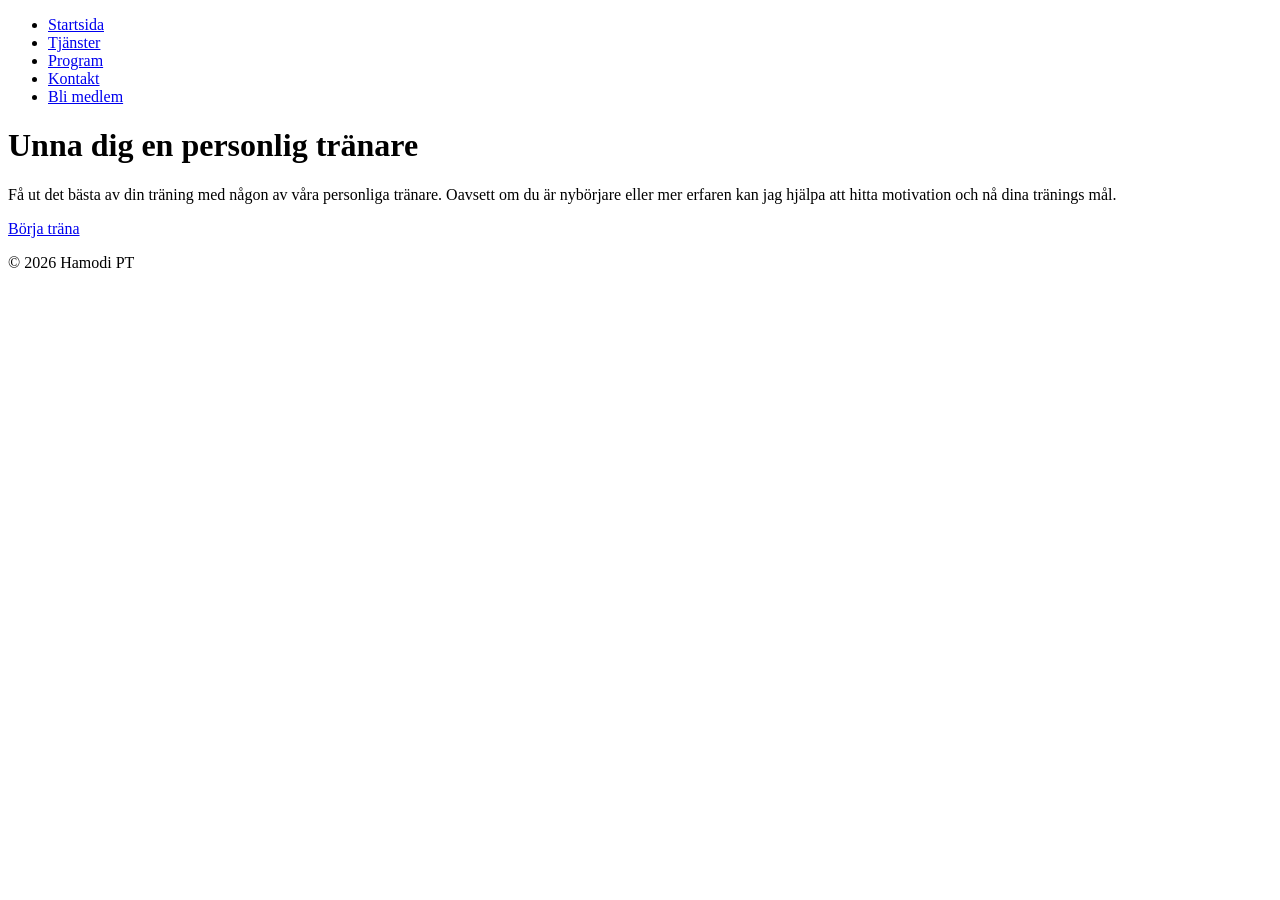
==== index.html @ eddb16e7 "Skapade HTML filer och länkade alla till varandra och till css samt lade till lite rubriker och info" ====
<!DOCTYPE html>
<html lang="sv">
<head>
    <meta charset="UTF-8" />
    <meta name="viewport" content="width=device-width, initial-scale=1.0" />
    <meta name="description" content="Välkommen till Hamodi PT - personlig träning." />
    <link rel="stylesheet" href="style.css" />
    <title>Startsida</title>
</head>

<body>
    <header>
        <nav class="global-menu">
            <ul>
                <li><a href="index.html" class="active">Startsida</a></li>
                <li><a href="tjanster.html">Tjänster</a></li>
                <li><a href="program.html">Program</a></li>
                <li><a href="kontakt.html">Kontakt</a></li>
                <li><a href="bli-medlem.html">Bli medlem</a></li>
            </ul>
        </nav>
    </header>

    <main>
        <h1>Unna dig en personlig tränare</h1>
        <p>Få ut det bästa av din träning med någon av våra personliga tränare. Oavsett om du är nybörjare eller mer erfaren kan jag hjälpa att hitta motivation och nå dina tränings mål.</p>
        <a href="bli-medlem.html" class="btn">Börja träna</a>
    </main>

    <footer>
        <p>&copy; 2026 Hamodi PT</p>
    </footer>
</body>
</html>
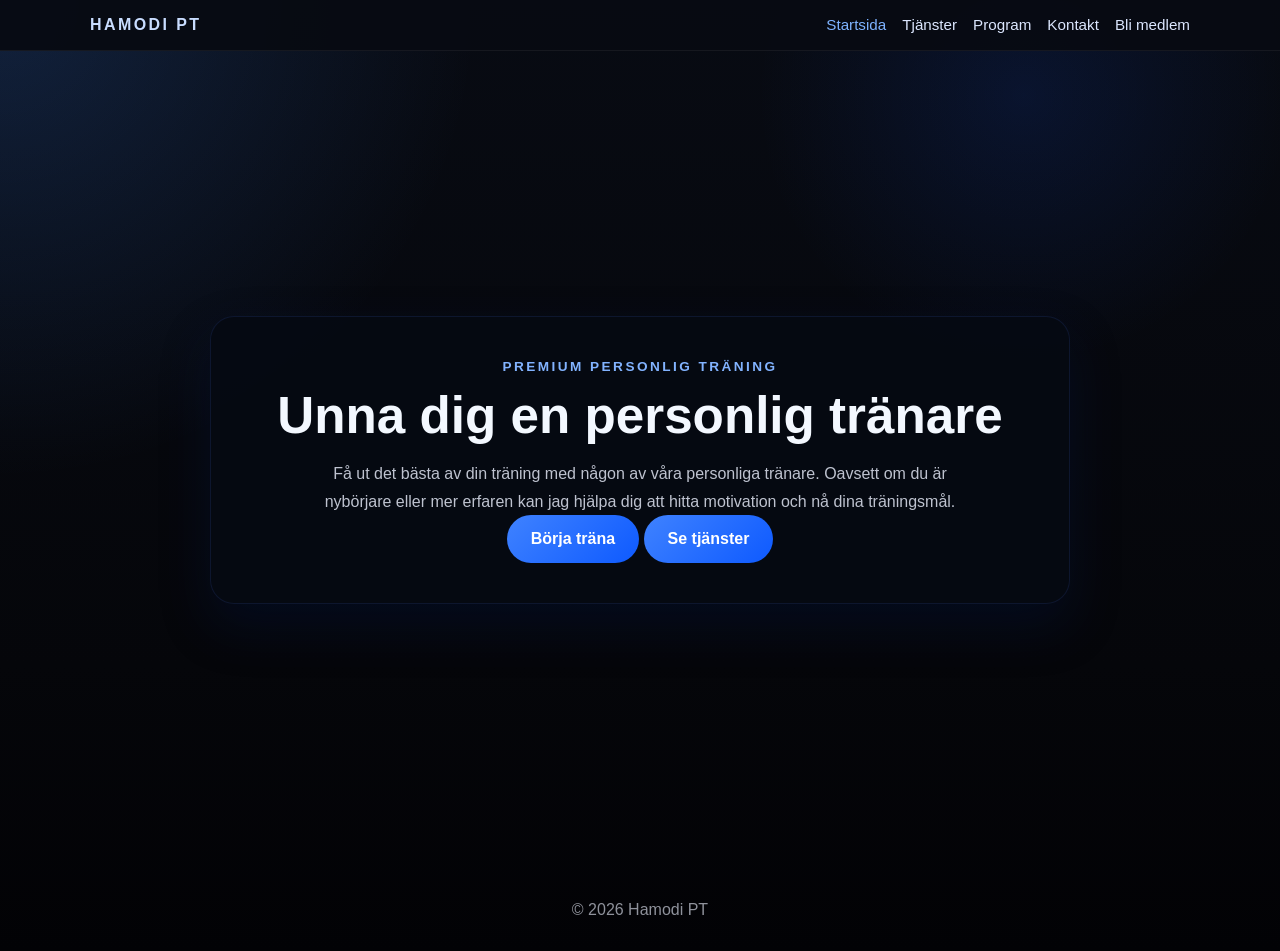
==== commit b7c961b0: "Skrivit CSS och lagt till lite info på alla sidor ska dock lägga till mer" ====
--- a/index.html
+++ b/index.html
@@ -10,21 +10,42 @@
 
 <body>
     <header>
-        <nav class="global-menu">
-            <ul>
-                <li><a href="index.html" class="active">Startsida</a></li>
-                <li><a href="tjanster.html">Tjänster</a></li>
-                <li><a href="program.html">Program</a></li>
-                <li><a href="kontakt.html">Kontakt</a></li>
-                <li><a href="bli-medlem.html">Bli medlem</a></li>
-            </ul>
-        </nav>
+        <div class="header-inner">
+            <a href="index.html" class="brand">Hamodi PT</a>
+            <nav class="global-menu">
+                <ul>
+                    <li><a href="index.html" class="active">Startsida</a></li>
+                    <li><a href="tjanster.html">Tjänster</a></li>
+                    <li><a href="program.html">Program</a></li>
+                    <li><a href="kontakt.html">Kontakt</a></li>
+                    <li><a href="bli-medlem.html">Bli medlem</a></li>
+                </ul>
+            </nav>
+            <div class="menu-dropdown">
+                <button class="menu-toggle" aria-haspopup="true" aria-expanded="false">Alla sidor ▾</button>
+                <div class="dropdown-panel">
+                    <a href="index.html">Startsida</a>
+                    <a href="tjanster.html">Tjänster</a>
+                    <a href="program.html">Program</a>
+                    <a href="kontakt.html">Kontakt</a>
+                    <a href="bli-medlem.html">Bli medlem</a>
+                </div>
+            </div>
+        </div>
     </header>
 
     <main>
-        <h1>Unna dig en personlig tränare</h1>
-        <p>Få ut det bästa av din träning med någon av våra personliga tränare. Oavsett om du är nybörjare eller mer erfaren kan jag hjälpa att hitta motivation och nå dina tränings mål.</p>
-        <a href="bli-medlem.html" class="btn">Börja träna</a>
+        <section class="hero">
+            <div class="hero-copy">
+                <span class="eyebrow">Premium personlig träning</span>
+                <h1>Unna dig en personlig tränare</h1>
+                <p>Få ut det bästa av din träning med någon av våra personliga tränare. Oavsett om du är nybörjare eller mer erfaren kan jag hjälpa dig att hitta motivation och nå dina träningsmål.</p>
+                <div class="hero-actions">
+                    <a href="bli-medlem.html" class="btn btn-primary">Börja träna</a>
+                    <a href="tjanster.html" class="btn btn-secondary">Se tjänster</a>
+                </div>
+            </div>
+        </section>
     </main>
 
     <footer>
--- a/style.css
+++ b/style.css
@@ -0,0 +1,243 @@
+:root {
+  font-family: Arial, Helvetica, sans-serif;
+  color: #eef2ff;
+  background: #07080c;
+}
+
+* {
+  box-sizing: border-box;
+  margin: 0;
+  padding: 0;
+}
+
+html,
+body {
+  min-height: 100%;
+}
+body {
+  background-color: #06080f;
+  background-image: radial-gradient(circle at top left, rgba(63, 138, 255, 0.18), transparent 30%),
+                    radial-gradient(circle at 80% 10%, rgba(24, 90, 255, 0.12), transparent 20%),
+                    linear-gradient(180deg, #080b13 0%, #05060a 70%, #020205 100%);
+  color: #eef2ff;
+}
+
+img {
+  max-width: 100%;
+  display: block;
+}
+
+a {
+  text-decoration: none;
+  color: inherit;
+}
+
+button,
+input,
+select,
+textarea {
+  font: inherit;
+}
+
+header {
+  position: sticky;
+  top: 0;
+  background: rgba(8, 11, 18, 0.95);
+  padding: 1rem;
+  border-bottom: 1px solid rgba(255,255,255,0.06);
+  z-index: 10;
+}
+
+.header-inner {
+  max-width: 1100px;
+  margin: 0 auto;
+  display: flex;
+  align-items: center;
+  justify-content: space-between;
+  gap: 1rem;
+}
+
+.brand {
+  font-weight: 700;
+  letter-spacing: .15em;
+  text-transform: uppercase;
+  color: #c8ddff;
+}
+
+.global-menu ul {
+  display: flex;
+  gap: 1rem;
+  list-style: none;
+}
+
+.global-menu a {
+  color: #dce7ff;
+  font-size: .95rem;
+}
+
+.global-menu a:hover,
+.global-menu a.active {
+  color: #7eb3ff;
+}
+
+.menu-dropdown {
+  display: none;
+}
+.hero {
+  min-height: calc(100vh - 82px);
+  display: grid;
+  place-items: center;
+  padding: 3rem 1.5rem;
+}
+.hero-copy {
+  width: min(860px, 100%);
+  text-align: center;
+  padding: 2.5rem 2rem;
+  background: rgba(6, 10, 19, 0.94);
+  border: 1px solid rgba(77, 118, 255, 0.12);
+  border-radius: 24px;
+  box-shadow: 0 22px 50px rgba(0, 22, 72, 0.3);
+}
+.eyebrow {
+  display: inline-block;
+  margin-bottom: 1rem;
+  font-size: .85rem;
+  font-weight: 600;
+  letter-spacing: .18em;
+  text-transform: uppercase;
+  color: #82b3ff;
+}
+.hero h1 {
+  margin: 0;
+  font-size: clamp(2.5rem, 4vw, 4.2rem);
+  line-height: 1;
+  color: #f3f8ff;
+}
+.hero p {
+  margin: 1.2rem auto 0;
+  max-width: 640px;
+  color: rgba(236, 241, 255, 0.8);
+  font-size: 1rem;
+  line-height: 1.7;
+}
+.form-card {
+  width: min(760px, 100%);
+  padding: 2rem;
+  background: rgba(8, 13, 26, 0.95);
+  border: 1px solid rgba(255, 255, 255, 0.08);
+  border-radius: 20px;
+}
+
+.form-card h2 {
+  margin-bottom: 0.8rem;
+}
+
+.form-card p {
+  margin-bottom: 1.5rem;
+  color: rgba(236, 241, 255, 0.8);
+}
+
+.form-grid {
+  display: grid;
+  grid-template-columns: repeat(2, minmax(0, 1fr));
+  gap: 1rem;
+}
+
+.form-group {
+  display: flex;
+  flex-direction: column;
+  gap: 0.5rem;
+}
+
+.form-group label {
+  color: rgba(236, 241, 255, 0.8);
+  font-size: 0.95rem;
+}
+
+.form-group input,
+.form-group select,
+.form-group textarea {
+  background: rgba(255, 255, 255, 0.05);
+  border: 1px solid rgba(126, 179, 255, 0.2);
+  color: #eef2ff;
+  padding: 0.95rem 1rem;
+  border-radius: 14px;
+}
+
+.form-group select {
+  appearance: none;
+  -webkit-appearance: none;
+  -moz-appearance: none;
+  background-image: url("data:image/svg+xml,%3Csvg xmlns='http://www.w3.org/2000/svg' viewBox='0 0 12 8'%3E%3Cpath d='M1 1l5 5 5-5' stroke='%23c8ddff' stroke-width='2' fill='none'/%3E%3C/svg%3E");
+  background-repeat: no-repeat;
+  background-position: right 1rem center;
+  background-size: 12px 8px;
+  padding-right: 2.4rem;
+  color-scheme: dark;
+}
+
+.form-group select::-ms-expand {
+  display: none;
+}
+
+.form-group select option {
+  background: #06080f;
+  color: #eef2ff;
+}
+
+.form-group textarea {
+  min-height: 140px;
+  resize: vertical;
+}
+
+.form-actions {
+  margin-top: 1.5rem;
+  text-align: right;
+}
+
+.btn {
+  display: inline-flex;
+  align-items: center;
+  justify-content: center;
+  padding: 0.95rem 1.5rem;
+  border-radius: 999px;
+  border: none;
+  background: linear-gradient(135deg, #3f82ff, #0e5aff);
+  color: #fff;
+  font-weight: 700;
+  cursor: pointer;
+  transition: transform .18s;
+}
+
+.btn:hover {
+  transform: translateY(-2px);
+}
+
+.form-result {
+  margin-top: 1rem;
+  padding: 1rem 1.2rem;
+  border-radius: 18px;
+  background: rgba(29, 50, 92, 0.9);
+  color: #d6e7ff;
+}
+
+footer {
+  padding: 2rem 1.5rem;
+  text-align: center;
+  color: rgba(236, 241, 255, 0.6);
+}
+
+@media (max-width: 760px) {
+  .header-inner {
+    flex-wrap: wrap;
+  }
+
+  .global-menu ul {
+    flex-wrap: wrap;
+    justify-content: center;
+  }
+
+  .form-grid {
+    grid-template-columns: 1fr;
+  }
+}
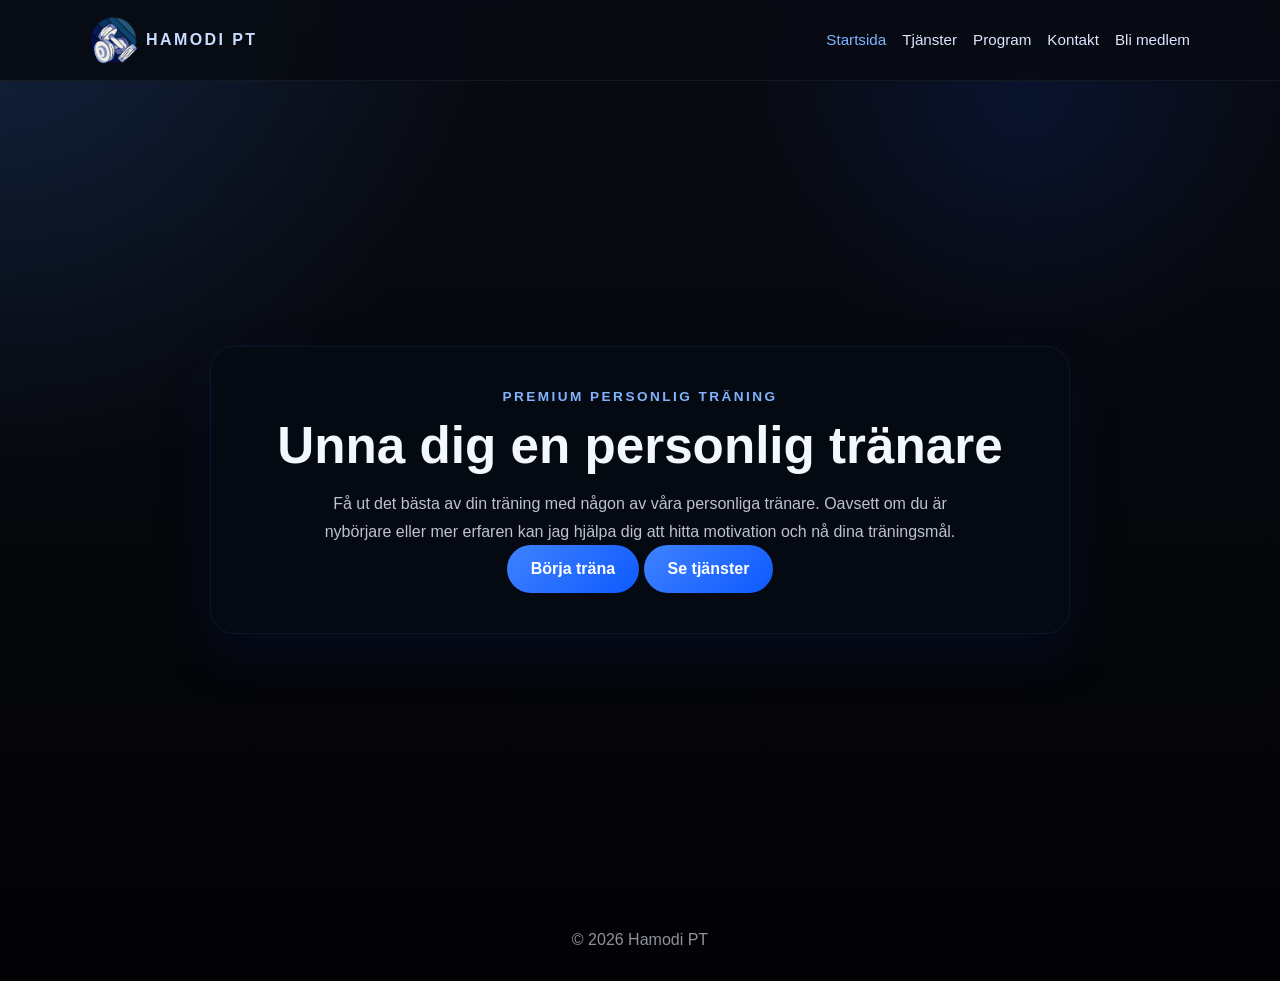
==== commit 860462ce: "Lade till logga och gjorde nya grids med text i" ====
--- a/index.html
+++ b/index.html
@@ -11,7 +11,7 @@
 <body>
     <header>
         <div class="header-inner">
-            <a href="index.html" class="brand">Hamodi PT</a>
+            <a href="index.html" class="brand"><img src="logo.png" alt="Hamodi PT" class="logo-img">Hamodi PT</a>
             <nav class="global-menu">
                 <ul>
                     <li><a href="index.html" class="active">Startsida</a></li>
--- a/style.css
+++ b/style.css
@@ -62,6 +62,15 @@
   letter-spacing: .15em;
   text-transform: uppercase;
   color: #c8ddff;
+  display: flex;
+  align-items: center;
+  gap: 0.5rem;
+}
+
+.logo-img {
+  height: 48px;
+  width: auto;
+  mix-blend-mode: lighten;
 }
 
 .global-menu ul {
@@ -227,6 +236,57 @@
   color: rgba(236, 241, 255, 0.6);
 }
 
+.page-content {
+  max-width: 1100px;
+  margin: 0 auto;
+  padding: 3rem 1.5rem;
+  min-height: calc(100vh - 82px);
+}
+
+.page-card {
+  background: rgba(6, 10, 19, 0.94);
+  border: 1px solid rgba(77, 118, 255, 0.12);
+  border-radius: 24px;
+  padding: 2.5rem;
+}
+
+.page-card h1 {
+  margin-bottom: 1rem;
+  font-size: clamp(2rem, 3vw, 3rem);
+  color: #f3f8ff;
+}
+
+.page-card > p {
+  color: rgba(236, 241, 255, 0.8);
+  font-size: 1.05rem;
+  margin-bottom: 1.5rem;
+}
+
+.services-grid {
+  display: grid;
+  grid-template-columns: repeat(auto-fit, minmax(300px, 1fr));
+  gap: 2rem;
+  margin: 2rem 0;
+}
+
+.service-item {
+  background: rgba(8, 13, 26, 0.7);
+  border: 1px solid rgba(77, 118, 255, 0.1);
+  border-radius: 18px;
+  padding: 2rem;
+}
+
+.service-item h3 {
+  color: #82b3ff;
+  margin-bottom: 1rem;
+  font-size: 1.3rem;
+}
+
+.service-item p {
+  color: rgba(236, 241, 255, 0.8);
+  line-height: 1.6;
+}
+
 @media (max-width: 760px) {
   .header-inner {
     flex-wrap: wrap;
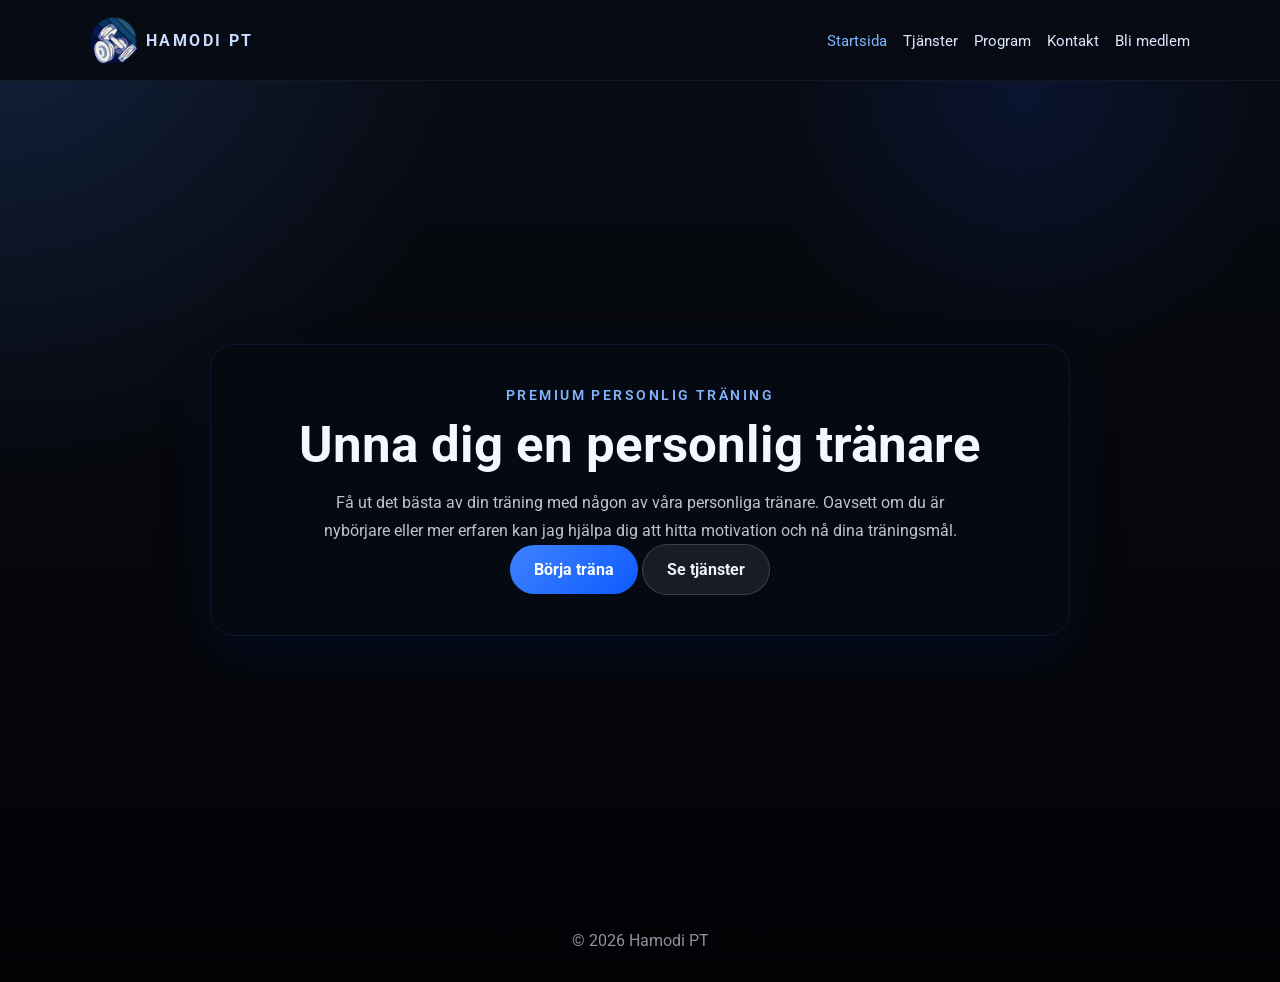
==== commit d687b216: "ändrade namn på class" ====
--- a/index.html
+++ b/index.html
@@ -42,7 +42,7 @@
                 <p>Få ut det bästa av din träning med någon av våra personliga tränare. Oavsett om du är nybörjare eller mer erfaren kan jag hjälpa dig att hitta motivation och nå dina träningsmål.</p>
                 <div class="hero-actions">
                     <a href="bli-medlem.html" class="btn btn-primary">Börja träna</a>
-                    <a href="tjanster.html" class="btn btn-secondary">Se tjänster</a>
+                    <a href="tjanster.html" class="btn btn-bas">Se tjänster</a>
                 </div>
             </div>
         </section>
--- a/style.css
+++ b/style.css
@@ -1,5 +1,7 @@
+@import url('https://fonts.googleapis.com/css2?family=Roboto:wght@400;500;700&display=swap');
+
 :root {
-  font-family: Arial, Helvetica, sans-serif;
+  font-family: 'Roboto', Arial, Helvetica, sans-serif;
   color: #eef2ff;
   background: #07080c;
 }
@@ -222,6 +224,16 @@
   transform: translateY(-2px);
 }
 
+.btn-bas {
+  background: rgba(255, 255, 255, 0.08);
+  color: #eef2ff;
+  border: 1px solid rgba(255, 255, 255, 0.16);
+}
+
+.btn-bas:hover {
+  background: rgba(255, 255, 255, 0.12);
+}
+
 .form-result {
   margin-top: 1rem;
   padding: 1rem 1.2rem;
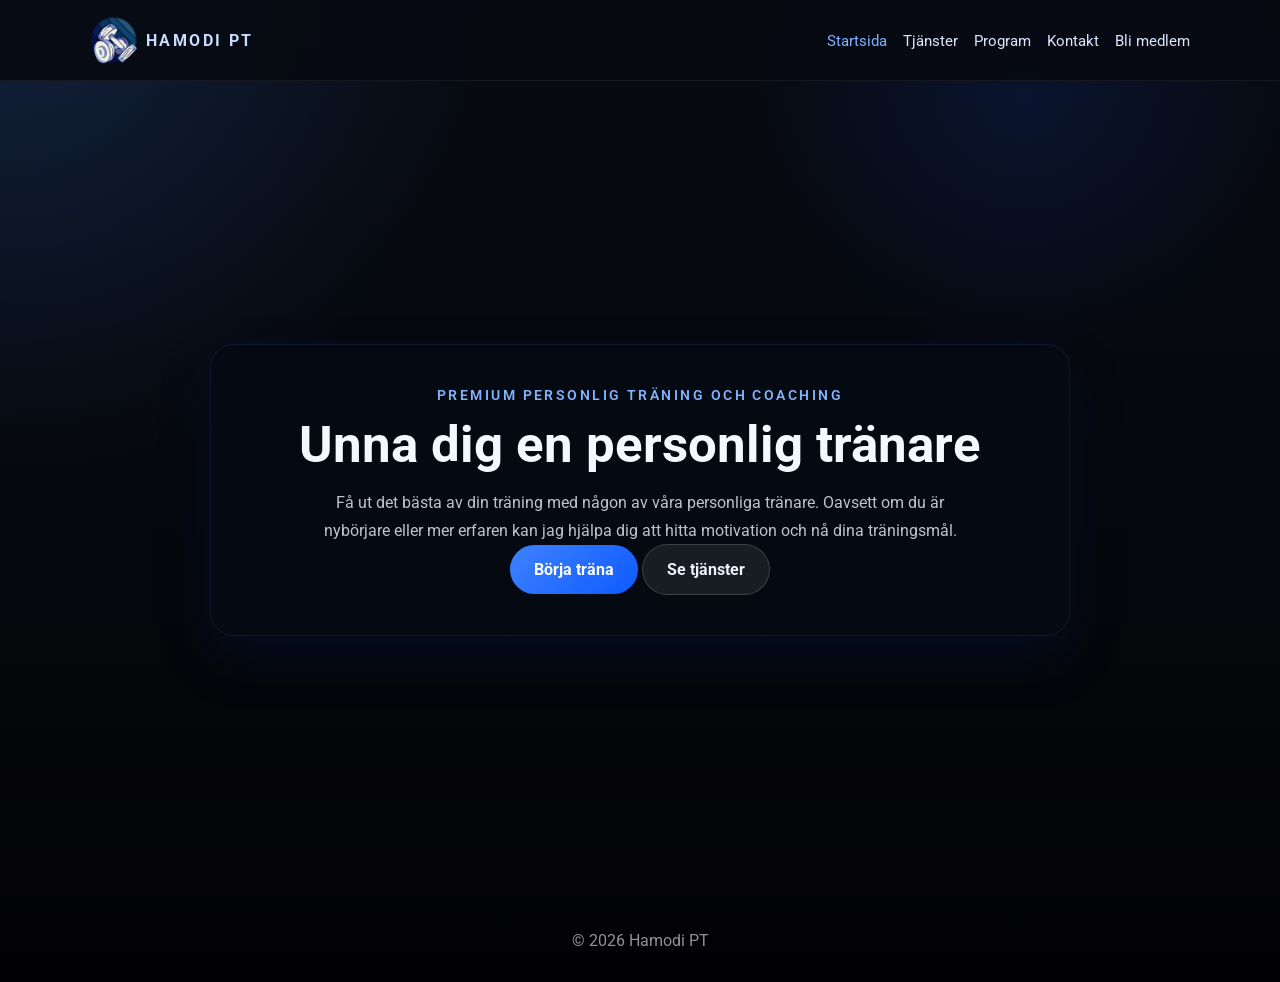
==== commit cdfc51ac: "ändrade text" ====
--- a/index.html
+++ b/index.html
@@ -21,23 +21,13 @@
                     <li><a href="bli-medlem.html">Bli medlem</a></li>
                 </ul>
             </nav>
-            <div class="menu-dropdown">
-                <button class="menu-toggle" aria-haspopup="true" aria-expanded="false">Alla sidor ▾</button>
-                <div class="dropdown-panel">
-                    <a href="index.html">Startsida</a>
-                    <a href="tjanster.html">Tjänster</a>
-                    <a href="program.html">Program</a>
-                    <a href="kontakt.html">Kontakt</a>
-                    <a href="bli-medlem.html">Bli medlem</a>
-                </div>
-            </div>
         </div>
     </header>
 
     <main>
         <section class="hero">
             <div class="hero-copy">
-                <span class="eyebrow">Premium personlig träning</span>
+                <span class="eyebrow">Premium personlig träning och coaching</span>
                 <h1>Unna dig en personlig tränare</h1>
                 <p>Få ut det bästa av din träning med någon av våra personliga tränare. Oavsett om du är nybörjare eller mer erfaren kan jag hjälpa dig att hitta motivation och nå dina träningsmål.</p>
                 <div class="hero-actions">
--- a/style.css
+++ b/style.css
@@ -91,9 +91,6 @@
   color: #7eb3ff;
 }
 
-.menu-dropdown {
-  display: none;
-}
 .hero {
   min-height: calc(100vh - 82px);
   display: grid;
